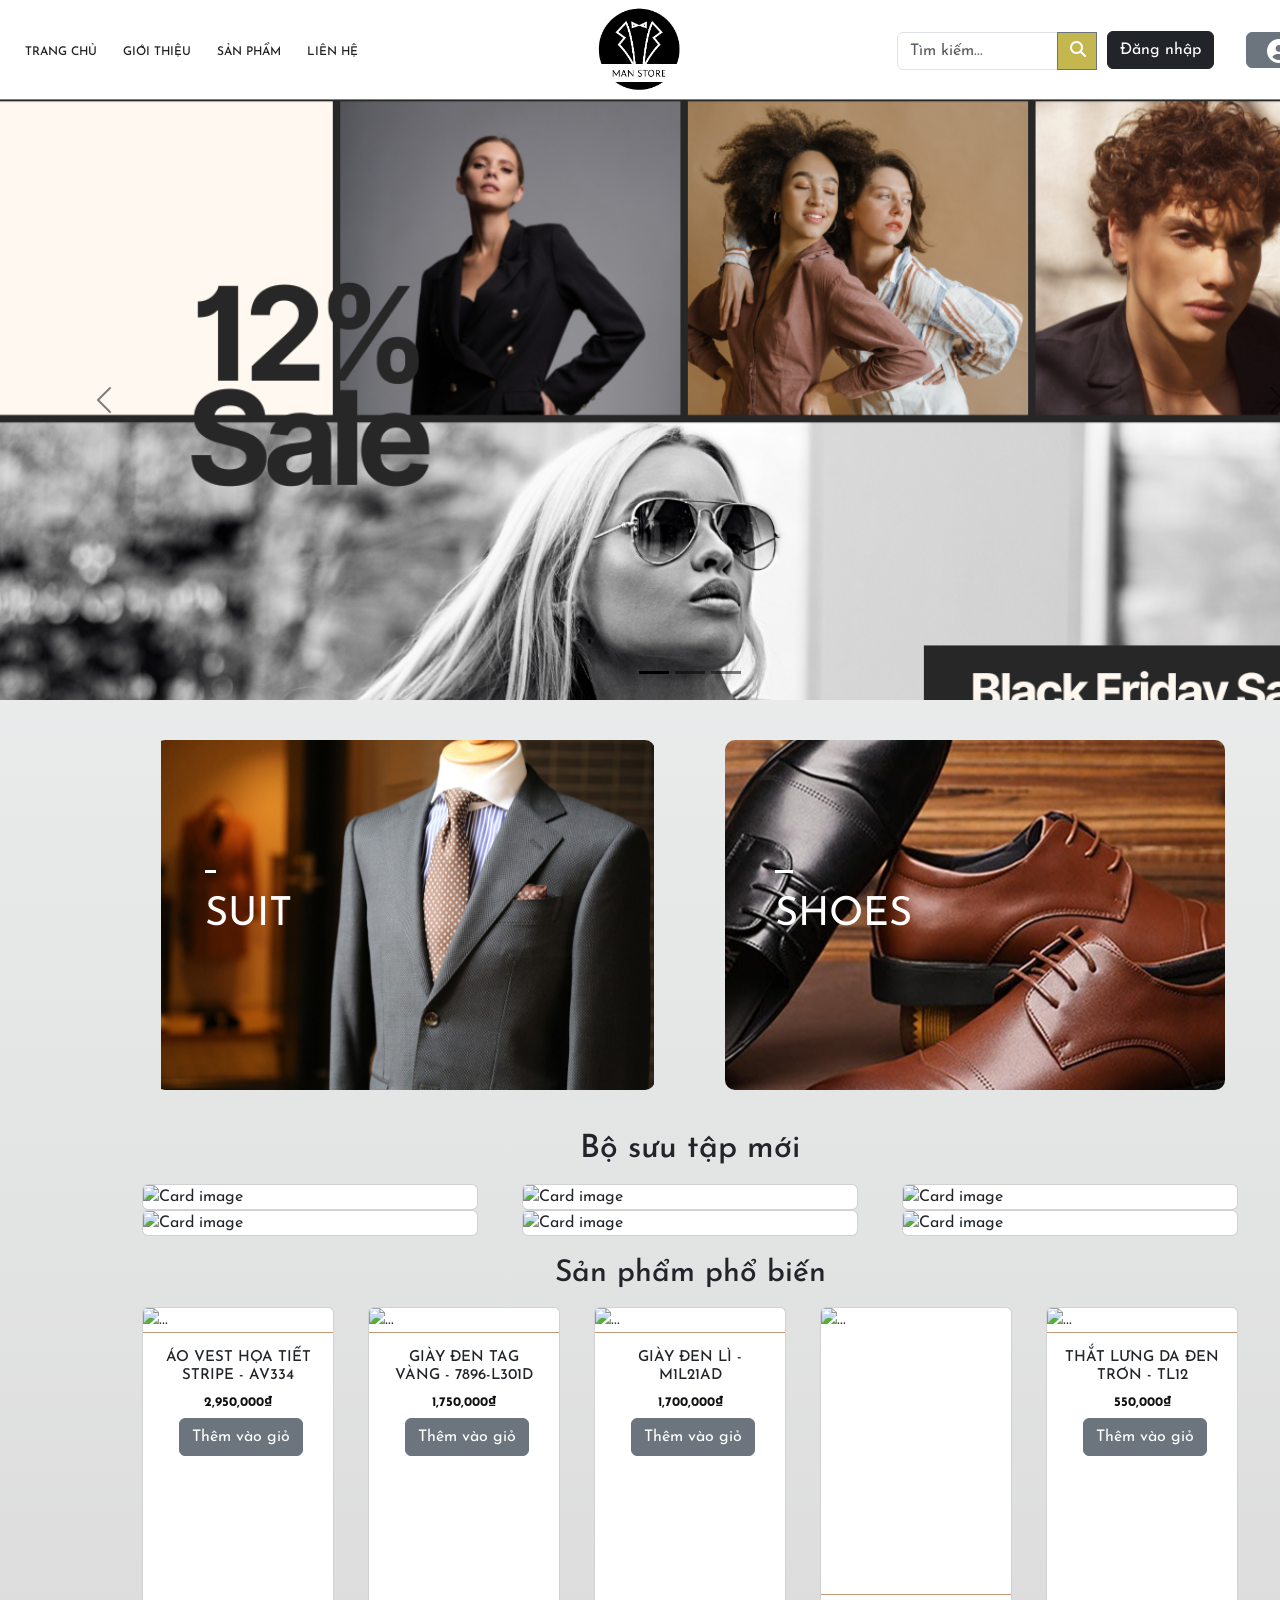
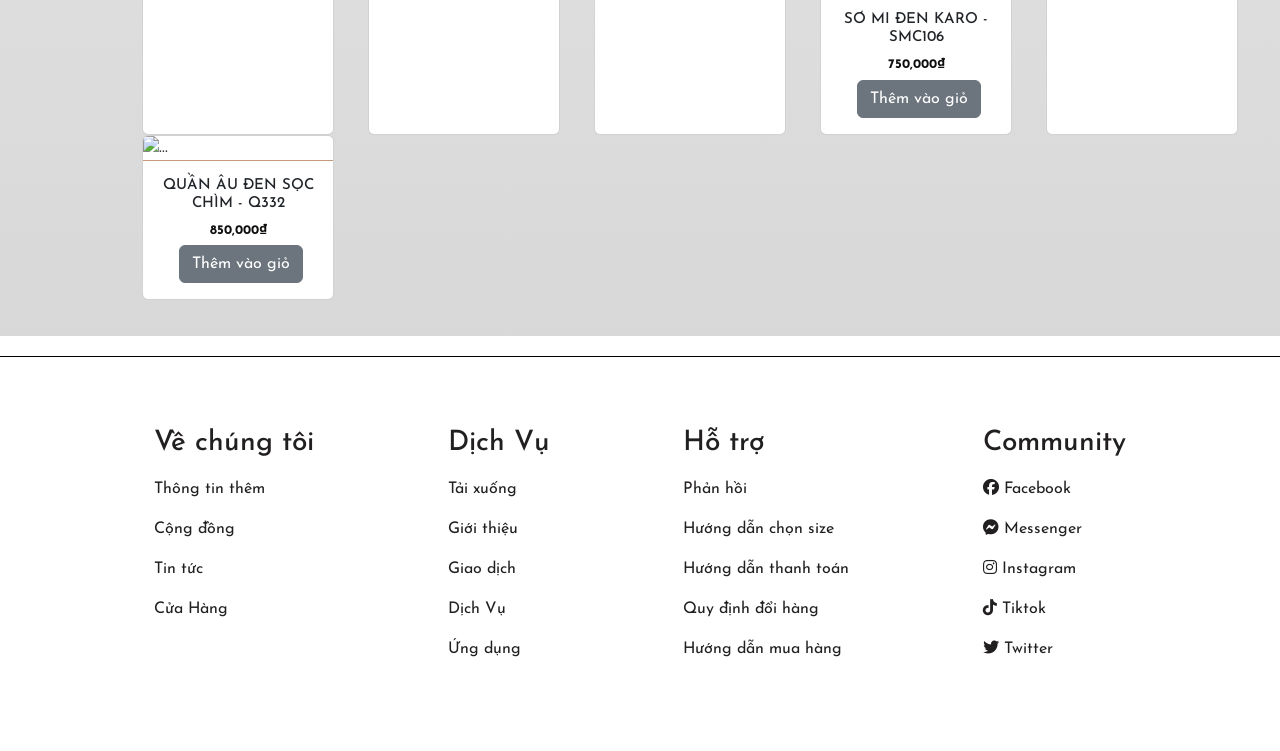
==== store/index.html @ 95bc3cc0 "Update index.html" ====
<!DOCTYPE html>
<html lang="en">

<head>
    <meta charset="UTF-8">
    <meta http-equiv="X-UA-Compatible" content="IE=edge">
    <meta name="viewport" content="width=device-width, initial-scale=1.0">
    <link href="https://cdn.jsdelivr.net/npm/bootstrap@5.2.3/dist/css/bootstrap.min.css" rel="stylesheet">
    <script src="https://cdn.jsdelivr.net/npm/bootstrap@5.2.3/dist/js/bootstrap.bundle.min.js"></script>
    <link rel="stylesheet" href="https://cdnjs.cloudflare.com/ajax/libs/font-awesome/6.4.2/css/all.min.css">

    <link rel="stylesheet" href="https://cdnjs.cloudflare.com/ajax/libs/slick-carousel/1.8.1/slick.css"
        integrity="sha512-wR4oNhLBHf7smjy0K4oqzdWumd+r5/+6QO/vDda76MW5iug4PT7v86FoEkySIJft3XA0Ae6axhIvHrqwm793Nw=="
        crossorigin="anonymous" referrerpolicy="no-referrer" />
    <link rel="stylesheet" href="https://cdnjs.cloudflare.com/ajax/libs/slick-carousel/1.8.1/slick-theme.min.css"
        integrity="sha512-17EgCFERpgZKcm0j0fEq1YCJuyAWdz9KUtv1EjVuaOz8pDnh/0nZxmU6BBXwaaxqoi9PQXnRWqlcDB027hgv9A=="
        crossorigin="anonymous" referrerpolicy="no-referrer" />


    <link rel="preconnect" href="https://fonts.googleapis.com">
    <link rel="icon" type="image/x-icon" href="https://themen.com.vn/favicon.ico">
    <link rel="preconnect" href="https://fonts.gstatic.com" crossorigin>
    <link
        href="https://fonts.googleapis.com/css2?family=Josefin+Sans:wght@300&family=Roboto:wght@300;400;500;700&display=swap"
        rel="stylesheet">
    <link rel="stylesheet" rel="preconnect"
        href="https://cdnjs.cloudflare.com/ajax/libs/font-awesome/6.2.0/css/all.min.css" />
    <link rel="stylesheet" href="./main.css">
    <title> Man Store</title>
</head>

<body >
    <div >
        <div id="header">
            <nav class="navbar navbar-expand-lg navbar-light " id="color" style="position: relative;">
                <div class="container-fluid">
                    <div class="collapse navbar-collapse" id="navbarNav">
                        <ul class="navbar-nav">
                            <li class="nav-item">
                                <a class="nav-link" id="Home" aria-current="page" href="#">Trang chủ</a>

                            </li>

                            <li class="nav-item">
                                <a class="nav-link " id="Introduce" aria-current="page" href="#">Giới thiệu</a>
                            </li>


                            <li class="nav-item">
                                <a class="nav-link" href="#">Sản phẩm</a>
                                <div class="dropdown-content ">
                                    <a href="../Store/suit/suit.html">Suit 2023</a>
                                    <a href="../Store/quanau/quanau.html">Quần Âu</a>
                                    <a href="../Store/giayda/giayda.html">Giày Da</a>
                                    <a href="../Store/thatlung/thatlung.html">Thắt Lưng</a>
                                    <a href="../Store/aosomi/aosomi.html">Áo sơ mi</a>
                                </div>
                            </li>

                            <li class="nav-item">
                                <a class="nav-link" href="/Store/Contact/Contact.html">Liên hệ</a>
                            </li>

                        </ul>


                    </div>
                </div>

                <div class="alert alert-success" id="success-alert"
                    style="display: none; position: absolute; right: 0; top: 0; margin-top: 60px;">
                    <strong>Thành công! </strong> Sản phẩm đã được thêm vào giỏ hàng
                </div>
            </nav>
            <div class="logo">
                <a href="index.html">
                    <img src="assets/images/logo.png" alt=""
                        style="width: 88px;height: auto;">
                </a>
            </div>

            <!-- copy đoạn input này -->

            <div id="right-header">
                <div class="input">
                    <div class="input-group mb-3 relative myDIV">
                        <input type="text" class="input-search form-control" placeholder="Tìm kiếm..."
                            aria-label="Recipient's username" aria-describedby="button-addon2">

                        <button class="btn  log-button btn-outline-secondary"
                            style="color: white; width: 40px; background-color: rgb(197, 183, 79);" type="button"
                            id="button-addon2"><i class="fa-solid fa-magnifying-glass"></i></button>


                        <div class="hide rounded">
                            <div class="p-2">
                                <span style="font-size: 20px; font-weight: bold;">Bạn đang tìm kiếm sản phẩm: </span>
                                <span style="font-size: 20px;" class="hide2"></span>
                                <p style="font-size: 20px; font-weight: bold;">Gợi ý cho bạn: </p>
                                <div class="d-flex">
                                    <div class="suggestion_image">
                                        <a href="/Store/InfoProduct/InfoProduct.html"> <img class="rounded"
                                                style="width: 90px; height: 100px;"
                                                src="https://product.hstatic.net/1000333436/product/13__copy__8797af5827f444b5885a9a3ed955028d_master.jpg"
                                                alt="">
                                        </a>
                                    </div>
                                    <div class="suggestion_price ps-4 ">
                                        <b style="font-size: 20px;">Áo vest beige họa tiết Herringbone - AV326</b>
                                        <p style="font-size: 20px;">Giá: 2,950,000₫</p>
                                    </div>
                                </div>

                                <div class="d-flex">
                                    <div class="suggestion_image">
                                        <a href="./quanau/quanau.html"><img class="rounded"
                                                style="width: 90px; height: 100px;"
                                                src="https://product.hstatic.net/1000333436/product/23_6849ce9aebf645cbb68e44f550ecf0f1_master.jpg"
                                                alt=""></a>
                                    </div>
                                    <div class="suggestion_price ps-4 ">
                                        <b style="font-size: 20px;">Quần ghi đậm họa tiết xương cá chìm</b>
                                        <p style="font-size: 20px;">Giá: 850,000₫</p>
                                    </div>
                                </div>
                            </div>
                        </div>
                    </div>
                </div>

                <div class="login">
                    <div class="d-flex align-items-center">
                        <button type="button" class="btn btn-dark out checkLog">Đăng nhập</button>
                        <div>
                            <p class="ListName mx-3" style="margin-top: 20px; text-transform: lowercase; font-size: 18px;">
                            </p>
                        </div>
                        <div>
                            <div class="dropdown">
                                <button style="height: 36px;" class="btn btn-secondary dropdown-toggle disload"
                                    type="button" id="dropdownMenuButton2" data-bs-toggle="dropdown" aria-expanded="false">
                                    <i style="font-size: 24px;" class="fa-light fa-solid fa-circle-user  px-2"></i>
                                </button>
                                <ul class="dropdown-menu" aria-labelledby="dropdownMenuButton2">
                                    <li onclick="clearLocalStorageAndReload()" class=" text-center disload">Đăng xuất</li>
                                </ul>
                            </div>
                        </div>

                        <div class="ps-4">
                            <div aria-expanded="false" style="position: relative;">
                                <button type="button" class="btn btn-secondary toggleButton2" style="position: relative;"><i
                                        class="fa-solid fa-cart-shopping"></i>
                                    <p
                                        style="position: absolute; top: -10px;
                                        right: -14px; border: 1px solid red;
                                        width: 26px; height: 26px; padding: 2px; border-radius: 999px; background-color: aliceblue; color: black;">
                                        <span id="quantity">0</span></p>
                                </button>
                                <div id="redBox" class="mt-3 rounded" style="z-index: 999; display: none; height: max-content; font-size: 19px;">
                                    <div class="p-3" style="text-transform: none; color: #333;">
                                        <div class="d-flex justify-content-between">
                                            <p style="font-size: 20px;">Đơn hàng của bạn: </p>
                                            <button id="resetButton" class="rounded" style="height: max-content;
                                            padding: 2px 10px;
                                            background-color: gray;
                                            color: black;">Clear</button>
                                        </div>
                                        <p>Tên sản phẩm: <p id="TakeName"></p></p>
                                        <p>Số lượng: <span id="quantity2">0</span></p>
                                        <p class="mb-0">Tổng hóa đơn: <span id="price"></span></p>
                                        <p class="mb-0"><a href="/Store/OrderProduct/Order.html">
                                            <button style="background-color: rgb(209, 66, 66)" class="btn btn-danger">
                                                Thanh Toán
                                            </button>
                                        </a></p>
                                    </div>
                                </div>
                            </div>
                        </div>



                    </div>
                </div>
            </div>


        </div>

        <div class="header_two">
            
        </div>




        <div class="body1 " id="wrapper">

            <!-- Part1 -->
            <div class="home">
                <div id="carouselExampleDark" class="carousel carousel-dark slide" data-bs-ride="carousel">
                    <div class="carousel-indicators">
                        <button type="button" data-bs-target="#carouselExampleDark" data-bs-slide-to="0" class="active"
                            aria-current="true" aria-label="Slide 1"></button>
                        <button type="button" data-bs-target="#carouselExampleDark" data-bs-slide-to="1"
                            aria-label="Slide 2"></button>
                        <button type="button" data-bs-target="#carouselExampleDark" data-bs-slide-to="2"
                            aria-label="Slide 3"></button>
                    </div>

                    <div class="carousel-inner setupHeight">
                        <div class="carousel-item active bgr" data-bs-interval="000">
                            <div class="carousel_content">
                            </div>
                        </div>

                        <div class="carousel-item active bgr2" data-bs-interval="000">
                            <div class="carousel_content">
                            </div>
                        </div>

                        <div class="carousel-item active bgr3" data-bs-interval="000">
                            <div class="carousel_content text-black">
                            </div>
                        </div>
                    </div>
                    <button class="carousel-control-prev" type="button" data-bs-target="#carouselExampleDark"
                        data-bs-slide="prev">
                        <span class="carousel-control-prev-icon" aria-hidden="true"></span>
                        <span class="visually-hidden">Previous</span>
                    </button>

                    <button class="carousel-control-next" type="button" data-bs-target="#carouselExampleDark"
                        data-bs-slide="next">
                        <span class="carousel-control-next-icon" aria-hidden="true"></span>
                        <span class="visually-hidden">Next</span>
                    </button>
                </div>

                <div class="banner_home">
                    <div class="bg_banner1">
                        <a href="/Store/suit/suit.html" class="fill">
                            <div class="banner_content1">
                                <div class="space"></div>
                                <span>
                                    <p>Suit</p>
                                </span>
                            </div>
                        </a>
                    </div>

                    <div class="bg_banner2">
                        <a href="/Store/giayda/giayda.html" class="fill">
                            <div class="banner_content2">
                                <div class="space"></div>
                                <span>
                                    <p>Shoes</p>
                                </span>
                            </div>
                        </a>
                    </div>
                </div>
                <h2 class="text-center">Bộ sưu tập mới</h2>
                <div class="product">
                    <div class="container mt-3">
                        <div class="row autoplay">

                            <div class="col-lg-4 mg">
                                <div class="card">
                                    <img class="card-img-top"
                                        src="https://product.hstatic.net/1000333436/product/22__copy__2464ba1997804768950cbebf6e4a2f78_master.jpg"
                                        alt="Card image" style="width:100%; height: auto;">
                                </div>
                            </div>

                            <div class="col-lg-4 mg">
                                <div class="card">
                                    <img class="card-img-top"
                                        src="https://product.hstatic.net/1000333436/product/13__copy__8797af5827f444b5885a9a3ed955028d_master.jpg"
                                        alt="Card image" style="width:100%;height: auto;">
                                </div>
                            </div>

                            <div class="col-lg-4 mg">
                                <div class="card">
                                    <img class="card-img-top"
                                        src="https://product.hstatic.net/1000333436/product/x_4ab41d65fe184b3594dac7e95a07613d_master.jpg"
                                        alt="Card image" style="width:100%;height: auto;">
                                </div>
                            </div>

                            <div class="col-lg-4 mg">
                                <div class="card">
                                    <img class="card-img-top"
                                        src="https://product.hstatic.net/1000333436/product/23__copy__aa426ecdf80b4c298fbac03008b28bd4_master.jpg"
                                        alt="Card image" style="width:100%;height: auto;">
                                </div>
                            </div>

                            <div class="col-lg-4 mg">
                                <div class="card">
                                    <img class="card-img-top"
                                        src="https://product.hstatic.net/1000333436/product/8__copy__9995ca2eab0640fe921c59f4394a3f41_master.jpg"
                                        alt="Card image" style="width:100%;height: auto;">
                                </div>
                            </div>

                            <div class="col-lg-4 mg">
                                <div class="card">
                                    <img class="card-img-top"
                                        src="https://product.hstatic.net/1000333436/product/2_769549cee0aa406daa5c5f024b3911fa_master.jpg"
                                        alt="Card image" style="width:100%;height: auto;">
                                </div>
                            </div>
                        </div>
                    </div>
                </div>


                <div class="PopularProduct container">
                    <h1 class="text-center">Sản phẩm phổ biến</h1>
                    <div class="ListItem">
                        <div class="d-flex justify-content-between flex-wrap mb-3">
                            <div class="card setupCard" style="width: 12rem;">
                                <img src="https://product.hstatic.net/1000333436/product/xxx_2dfca87d4ec34a178295b3058806a2f0_master.jpg"
                                    style="width: 100%;height: auto;" class="card-img-top" alt="...">
                                <div class="card-body setupContent">
                                    <h5 class="card-title text-center">ÁO VEST HỌA TIẾT STRIPE - AV334</h5>
                                    <p class="text-center">2,950,000₫</p>
                                    <button class="btn btn-secondary BuyItem" data-text="ÁO VEST HỌA TIẾT STRIPE - AV334" id="myWish" data-price="2950000"
                                        style="margin-left: 20px;">Thêm vào giỏ</button>
                                </div>

                            </div>

                            <div class="card setupCard" style="width: 12rem;">
                                <img src="https://product.hstatic.net/1000333436/product/3_227eb2e2e4e644a2bcc28523b5b25af9_master.jpg"
                                    style="width: 100%;height: auto;" class="card-img-top" alt="...">
                                <div class="card-body setupContent">
                                    <h5 class="card-title text-center">GIÀY ĐEN TAG VÀNG - 7896-L301D</h5>
                                    <p class="text-center">1,750,000₫</p>
                                    <button class="btn btn-secondary BuyItem" id="myWish" data-price="1750000"
                                        data-text="GIÀY ĐEN TAG VÀNG - 7896-L301D" style="margin-left: 20px;">Thêm vào giỏ</button>
                                </div>
                            </div>

                            <div class="card setupCard" style="width: 12rem;">
                                <img src="https://product.hstatic.net/1000333436/product/tx_00065_14b9800e93a149c2b1e36a2c289fc767_master.jpg"
                                    style="width: 100%;height: auto;" class="card-img-top" alt="...">
                                <div class="card-body setupContent">
                                    <h5 class="card-title text-center">GIÀY ĐEN LÌ - M1L21AD</h5>
                                    <p class="text-center">1,700,000₫</p>
                                    <button class="btn btn-secondary BuyItem " data-text="GIÀY ĐEN LÌ - M1L21AD" data-price="1700000"
                                        style="margin-left: 20px;">Thêm vào giỏ</button>
                                </div>
                            </div>

                            <div class="card setupCard" style="width: 12rem;">
                                <img src="https://bizweb.dktcdn.net/thumb/large/100/438/408/products/ao-so-mi-nam-smm6019-kny-3.jpg?v=1690163451433"
                                    style="width: 100%;height: 285.66px;" class="card-img-top" alt="...">
                                <div class="card-body setupContent">
                                    <h5 class="card-title text-center">SƠ MI ĐEN KARO - SMC106</h5>
                                    <p class="text-center">750,000₫</p>
                                    <button class="btn btn-secondary BuyItem " data-text="SƠ MI ĐEN KARO - SMC106" data-price="750000"
                                        style="margin-left: 20px;">Thêm vào giỏ</button>
                                </div>
                            </div>

                            <div class="card setupCard" style="width: 12rem;">
                                <img src="https://product.hstatic.net/1000333436/product/tx_00099_672235ad8c554834bb1a25475e725c9c_master.jpg"
                                    style="width: 100%;height: auto;" class="card-img-top" alt="...">
                                <div class="card-body setupContent">
                                    <h5 class="card-title text-center">THẮT LƯNG DA ĐEN TRƠN - TL12</h5>
                                    <p class="text-center">550,000₫</p>
                                    <button class="btn btn-secondary BuyItem " data-text="THẮT LƯNG DA ĐEN TRƠN - TL12" data-price="550000"
                                        style="margin-left: 20px;">Thêm vào giỏ</button>
                                </div>
                            </div>

                            <div class="card setupCard" style="width: 12rem;">
                                <img src="https://product.hstatic.net/1000333436/product/6_f155380698ad4a97895016953ee3bf45_master.jpg"
                                    style="width: 100%;height: auto;" class="card-img-top" alt="...">
                                <div class="card-body setupContent">
                                    <h5 class="card-title text-center">QUẦN ÂU ĐEN SỌC CHÌM - Q332</h5>
                                    <p class="text-center">850,000₫</p>
                                    <button class="btn btn-secondary BuyItem " data-text="QUẦN ÂU ĐEN SỌC CHÌM - Q332" data-price="850000"
                                        style="margin-left: 20px;">Thêm vào giỏ</button>
                                </div>
                            </div>
                        </div>
                    </div>
                </div>

            </div>

            <!-- Part 2 -->
            <div class="introduce" style="display: none;">
                <div class="container-fluid ">
                    <div class="row">
                        <div class="col-6">
                            <img style="border-radius: 25px;"
                                src="assets/images/297031270_5791462550887947_700724981593300444_n_a282faf981f1449b943b0efe09b16de0_grande.webp"
                                alt="">
                        </div>

                        <div class="col-6 part-right">
                            <div style="padding-left: 80px;
                            font-size: 20px;">
                                <h2>Giới thiệu về Man Store</h2>
                                <p>
                                    “Man Store là một thương hiệu nhỏ bắt
                                    nguồn từ đam mê về những bộ âu phục cũng như việc
                                    mong muốn chia sẻ với tất cả các bạn về sở
                                    thích của bọn mình, đồng thời tạo ra một
                                    nơi giúp mọi người dễ dàng sở hữu bất cứ
                                    bộ suit nào bạn muốn. Với mục tiêu lan toả niềm đam
                                    mê những bộ trang phục cho những người theo phong cách
                                    cổ điển, lịch lãm và trẻ trung, năng động.
                                    ”
                                </p>
                            </div>
                        </div>
                    </div>

                    <div class="row my-5 border-top border-bottom border-dark py-5">

                        <div class="col-6 part-right">
                            <h2>Dịch Vụ Chăm Sóc Khách Hàng</h2>
                            <p style="padding-right: 80px;
                            font-size: 20px;">
                                “Luôn hoạt động với tôn chỉ “Vì khách hàng xứng đáng những điều tốt đẹp nhất”,
                                Man Store chú trọng đến cảm xúc và trải nghiệm của khách hàng. Chúng mình luôn nâng
                                cấp, trang bị không gian mua sắm xứng tầm, đội ngũ tư vấn chuyên nghiệp, có
                                gu thẩm mỹ và được đào tạo bài bản nhằm giúp khách hàng có trải nghiệm mua
                                sắm tốt nhất.”
                            </p>
                        </div>
                        <div class="col-6">
                            <img style="border-radius: 25px;"
                                src="/store/assets/images/297320052_5794860747214794_7552311129013494593_n_7eff0689402e465ba871622db491e3e7_grande (1).webp"
                                alt="">
                        </div>
                    </div>

                    <div class="row">
                        <div class="col-6">
                            <img style="border-radius: 25px;"
                                src="assets/images/3_86cd66b385d74159aeee7f3236032e0b_grande.jpg" alt="">
                        </div>

                        <div class="col-6 part-right">
                            <div style="padding-left: 80px;
                            font-size: 20px;">
                                <h2>Hàng triệu khách hàng tin tưởng và ủng hộ</h2>
                                <p>
                                    “Man Store hạnh phúc vì trong suốt cuộc hành trình hình thành,
                                    xây dựng và phát triển, chúng mình được đồng hành khoác lên người
                                    của hàng triệu khách hàng những bộ đồ đẹp nhất. Trong đó có hàng
                                    trăm nghìn chú rể cũng như hàng chục nghìn những ngôi sao nổi
                                    tiếng trong và ngoài nước.
                                    ”
                                </p>
                            </div>
                        </div>
                    </div>

                    <div style="margin-top: 110px;">
                        <h3 class="text-center">
                            <p style="font-size: 40px;">Cảm ơn các bạn rất nhiều vì đã <br> tin tưởng và lựa chọn.</p>
                        </h3>
                        <div class="text-center">
                            <p style="    font-size: 24px;
                            font-weight: 300;
                            letter-spacing: 0.5px;">
                                các bạn có thể đến với Man, tâm sự với chúng mình, cùng chia sẻ cảm nhận của các bạn về
                                các
                                loại trang phục bạn thích. với các bạn đang đắn đo hay sử dụng lần đầu cũng đừng ngại
                                nhé,
                                mình sẽ cố gắng trả lời các bạn nhiều nhất, review sản phẩm tốt nhất để các bạn chọn
                                được
                                <br>
                                bộ trang phục ưng ý nhất.<br>
                                Man love you!
                            </p>
                        </div>
                    </div>

                </div>
            </div>
        </div>

        <div class="information_footer">

            <div class="about_us_footer">
                <h3 class="title_footer">Về chúng tôi</h3>
                <a href="http://" target="_blank" rel="noopener noreferrer">Thông tin thêm</a>
                <a href="http://" target="_blank" rel="noopener noreferrer">Cộng đồng</a>
                <a href="http://" target="_blank" rel="noopener noreferrer">Tin tức</a>
                <a href="http://" target="_blank" rel="noopener noreferrer">Cửa Hàng</a>

            </div>
            <div class="service_footer">
                <h3 class="title_footer">Dịch Vụ</h3>
                <a href="http://" target="_blank" rel="noopener noreferrer">Tải xuống</a>
                <a href="http://" target="_blank" rel="noopener noreferrer">Giới thiệu</a>
                <a href="http://" target="_blank" rel="noopener noreferrer">Giao dịch</a>
                <a href="http://" target="_blank" rel="noopener noreferrer">Dịch Vụ</a>
                <a href="http://" target="_blank" rel="noopener noreferrer">Ứng dụng</a>
            </div>


            <div class="support_footer">
                <h3 class="title_footer">Hỗ trợ</h3>
                <a href="http://" target="_blank" rel="noopener noreferrer">Phản hồi</a>
                <a href="http://" target="_blank" rel="noopener noreferrer">Hướng dẫn chọn size </a>
                <a href="http://" target="_blank" rel="noopener noreferrer">Hướng dẫn thanh toán</a>
                <a href="http://" target="_blank" rel="noopener noreferrer">Quy định đổi hàng</a>
                <a href="http://" target="_blank" rel="noopener noreferrer">Hướng dẫn mua hàng</a>
            </div>



            <div class="community_footer">
                <h3 class="title_footer">Community</h3>
                <a href="" target="_blank" rel="noopener noreferrer">
                    <i class="fab fa-facebook"></i>
                    Facebook
                </a>
                <a href="http://" target="_blank" rel="noopener noreferrer">
                    <i class=" fab fa-facebook-messenger"></i>
                    Messenger
                </a>
                <a href="http://" target="_blank" rel="noopener noreferrer">
                    <i class="fab fa-instagram"></i>
                    Instagram
                </a>
                <a href="http://" target="_blank" rel="noopener noreferrer">
                    <i class="fab fa-tiktok"></i>
                    Tiktok
                </a>
                <a href="http://" target="_blank" rel="noopener noreferrer">
                    <i class="fab fa-twitter"></i>
                    Twitter
                </a>
            </div>
        </div>
    </div>

    


    <!-- login form -->
    <div id="login" >
        <div class="bg-cover" onclick="an()"></div>
        <div id="login-form">
            <div class="container-login" id="container-login">
                <div class="form-container-login sign-up">
                    <form>
                        <h1>Create Account</h1>
                        <div class="social-icons">
                            <a href="#" class="icon"><i class="fa-brands fa-google-plus-g"></i></a>
                            <a href="#" class="icon"><i class="fa-brands fa-facebook-f"></i></a>
                            <a href="#" class="icon"><i class="fa-brands fa-github"></i></a>
                            <a href="#" class="icon"><i class="fa-brands fa-linkedin-in"></i></a>
                        </div>
                        <span>or use your email for registeration</span>
                        <input type="text" placeholder="Name">
                        <input type="email" placeholder="Email">
                        <input type="password" placeholder="Password">
                        <button>Sign Up</button>
                    </form>
                </div>
                <div class="form-container-login sign-in">
                    <form>
                        <h1>Sign In</h1>
                        <div class="social-icons">
                            <a href="#" class="icon"><i class="fa-brands fa-google-plus-g"></i></a>
                            <a href="#" class="icon"><i class="fa-brands fa-facebook-f"></i></a>
                            <a href="#" class="icon"><i class="fa-brands fa-github"></i></a>
                            <a href="#" class="icon"><i class="fa-brands fa-linkedin-in"></i></a>
                        </div>
                        <span>or use your email password</span>
                        <input type="email" placeholder="Email">
                        <input type="password" placeholder="Password">
                        <a href="#">Forget Your Password?</a>
                        <button>Sign In</button>
                    </form>
                </div>
                <div class="toggle-container-login">
                    <div class="toggle">
                        <div class="toggle-panel toggle-left">
                            <h1>Welcome Back!</h1>
                            <p>Enter your personal details to use all of site features</p>
                            <button class="hidden" id="login-btn">Sign In</button>
                        </div>
                        <div class="toggle-panel toggle-right">
                            <h1>Hello, Friend!</h1>
                            <p>Register with your personal details to use all of site features</p>
                            <button class="hidden" id="register">Sign Up</button>
                        </div>
                    </div>
                </div>
            </div>
        </div>
    </div>
    

    </div>

   <script src="main.js" type="text/javascript"></script>
   <script src="search.js" type="text/javascript"></script>
   <script src="LocalSearch.js" type="text/javascript"></script>
</body>

</html>
---- store/main.css ----
@import url('https://fonts.googleapis.com/css2?family=Montserrat:wght@300;400;500;600;700&display=swap');

* {
    margin: 0;
    padding: 0;
    box-sizing: border-box;
}

body {
    /* font-family: 'Roboto', sans-serif; */
    font-family: 'Josefin Sans', sans-serif;
    
}
img{
    max-width: 100%;
    object-fit: cover;
}
.logo {
    color: white;
    /* width: calc(100%/3); */
}
#right-header{
    display: flex;
    flex-wrap: no-wrap;
}
.input {
    /* width: calc(100%/3); */
    margin-top: 18px;
    width: 200px;
}

#wrapper{
    background-color: #ffffff;
    background-image: linear-gradient(0deg, #d9d8d8 0%, #f1f5f5 100%);
    width: 1380px;
    margin: auto;
    
}

.login {
    /* width: calc(100%/3); */
    color: white;
    text-transform: uppercase;
    font-size: 15px;
    display: flex;
    padding-left: 10px;
    
}

#header {
    border-bottom: 1px solid gray;
    margin: auto;
    display: flex;
    justify-content: space-between;
    align-items: center;
    width: 1380px;
    height: 100px;
    background-color: #fff;
}

.header_two{
    position: sticky;
    top: 0;
    z-index: 99;
    background-color: #fff;
}



#navbarNav {
    margin: 10px 0;
    height: 24px;
    padding-top: 4px;
    box-sizing: border-box;
    display: flex;
    /* align-items: center; */
    text-align: center;
    align-content: center;
    justify-content: center;
}

#navbarNav>ul>li {
    padding: 0 5px;
    text-transform: uppercase;
    font-weight: 500;
    font-size: 18px;
}

#navbarNav>ul>li>a {
    color: #221F20;
}

#wrapper #header .login span i {
    font-size: 20px;
    margin-left: 10px;
}


#wrapper{
    /* height: 4000px; */
}


.introduce{
    width: 100%;
}


.body1 .introduce img {
    width: 100%;
}

.body1 .introduce {
    padding: 60px;
}

.bgr{
    background-image: url('./assets/images/Summer\ Style.png');
    background-position: center;
    height: 600px;
}

.bgr2{
    background-image: url('./assets/images/Men\'s\ Formal\ Wear\ \(1\).png');

    background-position: center;
    height: 600px;
}

.bgr3{
    background-image: url('./assets/images/Untitled1.png');
    background-size: cover;
    height: 600px;
}

.setupHeight{
    height: 600px;
}
.carousel_content{
    display: block;
    width: 50%;
    text-align: justify;
    padding: 180px 0px 0px 200px;
    color: white;
    z-index: 99;
}

#dangnhap, #resgi{
    overflow: hidden;
    position: absolute;
    color: white;
    /* background: transparent; */
    background-color: rgb(165, 190, 212);
    backdrop-filter: blur(2px);
    
    margin-left: 36%;
    width: 400px;
    height: 450px;
    border: 2px solid rgba(255, 255, 255, 0.5);
    border-radius: 20px;
    box-shadow: 0 0 30px rgba(0, 0, 0, 0.5);
    display: none;
    justify-content: center;
    align-items: center;
    /* transform: scale(0); */
    z-index: 99999999;
    transition: transform .100s ease ,height .2s ease;
    top: 200px;
}

#dangnhap .addClass2{
    animation: modalFaceIn ease 0.5s;
}

@keyframes modalFaceIn{
    from{
        transform: translateY(-300px);
    }
    to{
        transform: translateY(0);
    }
}

#dangnhap .form h2,#resgi .form h2{
    text-align: center;
    font-size: 40px;
    margin: 40px 0;
}

#dangnhap .form, #resgi .form{
    position: absolute;
    width: 100%;
    top: 0;
    padding: 0 50px;
    
}

#dangnhap .form a, #resgi .form a{
    text-decoration: none;
}

#dangnhap .close-icon, #resgi .close-icon{
    padding: 0 12px;
    position: absolute;
    top: 0;
    right: 0;
    background-color: rgb(214, 55, 55);
    border-bottom-left-radius: 10px;
    font-size: 30px;
    cursor: pointer;
    z-index: 99;
}

.setHover:hover{
    background-color: #c89979;
}

.body1 .introduce .part-right h2 {
    font-weight: 600;
    padding-bottom: 10px;
}



.banner_home{
    margin: 40px 120px;
    display: flex;
    justify-content: space-around;
    box-sizing: border-box;
    overflow: hidden;
}

.banner_home2{
    margin: 20px 108px;
    overflow: hidden;

}

.bg_banner1{
    position: relative;
    border-radius: 10px;
    width: 500px;
    height: 350px;
    background-image: url(./assets/images/1111.png);
    background-repeat: no-repeat;
    background-position: 88% 37%;
    transition: filter .6s, opacity .6s, transform .6s, box-shadow .3s;

}

.bg_banner1:hover{
    width: 500px;
    max-width: 500px;
    transform: scale(1.1);
    transition: filter .6s, opacity .6s, transform .6s, box-shadow .3s;
}



.bg_banner2{
    border-radius: 10px;

    width: 500px;
    height: 350px;
    background-image: url(./assets/images/shoes.jpg);
    background-repeat: no-repeat;
    background-position: 58% 43%;
    transition: filter .6s, opacity .6s, transform .6s, box-shadow .3s;
}

.bg_banner2:hover{
    width: 500px;
    max-width: 500px;
    transform: scale(1.1);
    transition: filter .6s, opacity .6s, transform .6s, box-shadow .3s;
}

.bg_banner3{
    position: relative;
    border-radius: 10px;
    width: 320px;
    height: 300px;
    /* background-image: url(./assets/banner1.jpg); */
    background-color: red;
    background-repeat: no-repeat;
    background-position: 88% 37%;
    transition: filter .6s, opacity .6s, transform .6s, box-shadow .3s;

}

.bg_banner3:hover{
    width: 320px;
    max-width: 320px;
    transform: scale(1.1);
    transition: filter .6s, opacity .6s, transform .6s, box-shadow .3s;
}

.bg_banner4{
    position: relative;
    border-radius: 10px;
    width: 550px;
    height: 300px;
    /* background-image: url(./assets/banner1.jpg); */
    background-color: #0093E9;
    background-image: linear-gradient(160deg, #0093E9 0%, #80D0C7 100%);
    background-repeat: no-repeat;
    background-position: 88% 37%;
    transition: filter .6s, opacity .6s, transform .6s, box-shadow .3s;

}

.bg_banner4:hover{
    width: 550px;
    max-width: 550px;
    transform: scale(1.1);
    transition: filter .6s, opacity .6s, transform .6s, box-shadow .3s;
}

.bg_banner5{
    position: relative;
    border-radius: 10px;
    width: 320px;
    height: 300px;
    /* background-image: url(./assets/banner1.jpg); */
    background-color: green;
    background-repeat: no-repeat;
    background-position: 88% 37%;
    transition: filter .6s, opacity .6s, transform .6s, box-shadow .3s;

}

.bg_banner5:hover{
    width: 320px;
    max-width: 320px;
    transform: scale(1.1);
    transition: filter .6s, opacity .6s, transform .6s, box-shadow .3s;
}

.bg_banner1 a,.bg_banner2 a,.bg_banner3 a,.bg_banner4 a,.bg_banner5 a{
    z-index: 30;
    text-decoration: none;
    color: white;
}

.bg_banner1 .banner_content1,  .bg_banner2 .banner_content2,
.bg_banner3 .banner_content3, .bg_banner4 .banner_content4,
.bg_banner5 .banner_content5
{
    position: absolute;
    padding: 130px 50px;
}

.banner_content1 span:first-child p, .banner_content2 span:first-child p {
    font-size: 30px;
}

.banner_content1 span:last-child p, .banner_content2 span:last-child p{
    font-size: 40px;
    text-transform: uppercase;
}

.space{
    margin-bottom: 12px;
    display: block;
    height: 3px;
    width: 13%;
    background-color: white;
}


.part-right p{
    text-align: justify;
}





.card img{
    height: 280px;
}

.slick-prev:before, .slick-next:before{
    color: black;
}

.card {
    margin: 0 10px;
}

.PopularProduct{
    margin-top:  20px  ;
    padding-bottom: 20px;

}

.PopularProduct h1{
    font-size: 30px;
}

.setupCard img {
    height: 212px;
}

.setupContent h5{
    font-size: 15px;
}

.setupContent{
    border-top: 1px solid #c89979;
}

.setupContent p{
    font-weight: bold;
    margin-bottom: 5px;
    font-size: 13px;
    color: #0e0e0d;
}

.setupContent a{
    margin: 0px 28px;
    padding: 5px 10px;
    box-sizing: border-box;
    text-decoration: none;
    font-size: 12px;
    color: white;
    background-color: #a7a5a5;
    text-transform: uppercase;
    font-weight: bold;
}

.ListItem{
    margin-top: 15px;
}

.information_footer
{   
    border-top: 1px solid #000;
    display : flex ;
    justify-content: space-evenly;
    margin: 20px 0;
    background: #fff;
    padding: 70px 20px;
    color: #221F20;

}


/* Cho các cột chữ dọc lại */
.about_us_footer ,.product_footer ,.community_footer ,.service_footer,.support_footer
{
    flex-direction: column;
    display: flex;

}

.title_footer
{
    color: #221F20;
    margin-bottom : 16px;
}


.community_footer a, .about_us_footer a, .product_footer a, .service_footer a, .support_footer a{
    text-decoration: none;
    color : #221F20;
    /* opacity: 0.7; */
}

 a+a {
    margin-top : 16px;
}

.information_footer a:hover
{
    color : rgb(227, 160, 160) ;
}

.nav-item {
    position: relative;
    display: inline-block;
}

.nav-link {
    /* background-color: #04AA6D; */
    
    font-size: 12px;
    border: none;
}

  .dropdown-content {
    display: none;
    position: absolute;
    background-color: #f1f1f1;
    min-width: 160px;
    box-shadow: 0px 8px 16px 0px rgba(0,0,0,0.2);
    z-index: 1;
}

.dropdown-content a {
    color: black;
    padding: 12px 16px;
    text-decoration: none;
    display: block;
}

.dropdown-content a:hover {background-color: #ddd;}

.nav-item:hover .dropdown-content {display: block;}

#InfoProduct1{
    margin-top: 20px;
    /* height: 800px; */
}

.InfoProduct{
    width: 100%;
    height: auto;
}
.InfoProduct_left .img{
    width: 50%;
}

.InfoProduct_left img{
    width: 100%;
    height: 400px;
}

.InfoProduct_right{
    width: 50%;
}

.InfoProduct_right ul{
    list-style: none;
    padding: 0;
    margin: 0;
  } 

  .InfoProduct_right ul li {
    margin-bottom: 5px;
    font-size: 16px;
    font-family: monospace;
  }

#dropdownMenuButton2::after{
    display: none;
}

.hide{
    display: none;
    position: absolute;
    top: 0;
    right: 0;
    left: 2px;
    bottom: 0;
    margin-top: 45px;
    padding-top: 5px;
    height: max-content;
    z-index: 999;
    width: 391px;
    background-color: rgb(211, 203, 203);
    
}

.clearCmt{
    position: relative;
}

.editButton{
    height: 28px; 
    border: none;
    position: absolute;
    right: 0;
    width: 50px;
    margin-top: 10px;
    color: red;
    font-weight: bold;
}

.uploadComment{
    display: none;
}

#toggleButton{
    position: relative;
}


#redBox {
  width: 364px;
  height: 200px;
  background-color: #fff;
  position: absolute;
  right: 0;
}

.EditBuyItem{
    display: flex;
    align-items: center;
    justify-content: center;
}



/* login form */
#login{
    display: flex;
    justify-content: center;
    z-index: 50;
    position: absolute;
    top: 200px;
    width: 100%;
    z-index: 0;
    height: 1000px;
}
.bg-cover{
    width: 100%;
    height: 100%;
    z-index: 0;
    position: absolute;
}
.container-login{
    background-color: #fff;
    border-radius: 30px;
    box-shadow: 0 5px 15px rgba(0, 0, 0, 0.35);
    position: relative;
    overflow: hidden;
    width: 768px;
    max-width: 100%;
    min-height: 480px;
    margin: auto;
    z-index: 100px;
}

.container-login p{
    font-size: 14px;
    line-height: 20px;
    letter-spacing: 0.3px;
    margin: 20px 0;
}

.container-login span{
    font-size: 12px;
}

.container-login a{
    color: #333;
    font-size: 13px;
    text-decoration: none;
    margin: 15px 0 10px;
}

.container-login button{
    background-color: #000;
    color: #fff;
    font-size: 12px;
    padding: 10px 45px;
    border: 1px solid transparent;
    border-radius: 8px;
    font-weight: 600;
    letter-spacing: 0.5px;
    text-transform: uppercase;
    margin-top: 10px;
    cursor: pointer;
}

.container-login button.hidden{
    background-color: transparent;
    border-color: #fff;
}

.container-login form{
    background-color: #fff;
    display: flex;
    align-items: center;
    justify-content: center;
    flex-direction: column;
    padding: 0 40px;
    height: 100%;
}

.container-login input{
    background-color: #eee;
    border: none;
    margin: 8px 0;
    padding: 10px 15px;
    font-size: 13px;
    border-radius: 8px;
    width: 100%;
    outline: none;
}

.form-container-login{
    position: absolute;
    top: 0;
    height: 100%;
    transition: all 0.6s ease-in-out;
    
}

.sign-in{
    left: 0;
    width: 50%;
    z-index: 2;
}

.container-login.active .sign-in{
    transform: translateX(100%);
}

.sign-up{
    left: 0;
    width: 50%;
    opacity: 0;
    z-index: 1;
}

.container-login.active .sign-up{
    transform: translateX(100%);
    opacity: 1;
    z-index: 5;
    animation: move 0.6s;
}

@keyframes move{
    0%, 49.99%{
        opacity: 0;
        z-index: 1;
    }
    50%, 100%{
        opacity: 1;
        z-index: 5;
    }
}

.social-icons{
    margin: 20px 0;
}

.social-icons a{
    border: 1px solid #ccc;
    border-radius: 20%;
    display: inline-flex;
    justify-content: center;
    align-items: center;
    margin: 0 3px;
    width: 40px;
    height: 40px;
}

.toggle-container-login{
    position: absolute;
    top: 0;
    left: 50%;
    width: 50%;
    height: 100%;
    overflow: hidden;
    transition: all 0.6s ease-in-out;
    border-radius: 150px 0 0 100px;
    z-index: 1000;

}

.container-login.active .toggle-container-login{
    transform: translateX(-100%);
    border-radius: 0 150px 100px 0;
    
}

.toggle{
    background-color: #000;
    height: 100%;
    background: #000;
    color: #fff;
    position: relative;
    left: -100%;
    height: 100%;
    width: 200%;
    transform: translateX(0);
    transition: all 0.6s ease-in-out;
}

.container-login.active .toggle{
    transform: translateX(50%);
}

.toggle-panel{
    position: absolute;
    width: 50%;
    height: 100%;
    display: flex;
    align-items: center;
    justify-content: center;
    flex-direction: column;
    padding: 0 30px;
    text-align: center;
    top: 0;
    transform: translateX(0);
    transition: all 0.6s ease-in-out;
}

.toggle-left{
    transform: translateX(-200%);
}

.container-login.active .toggle-left{
    transform: translateX(0);
}

.toggle-right{
    right: 0;
    transform: translateX(0);
}

.container-login.active .toggle-right{
    transform: translateX(200%);
}
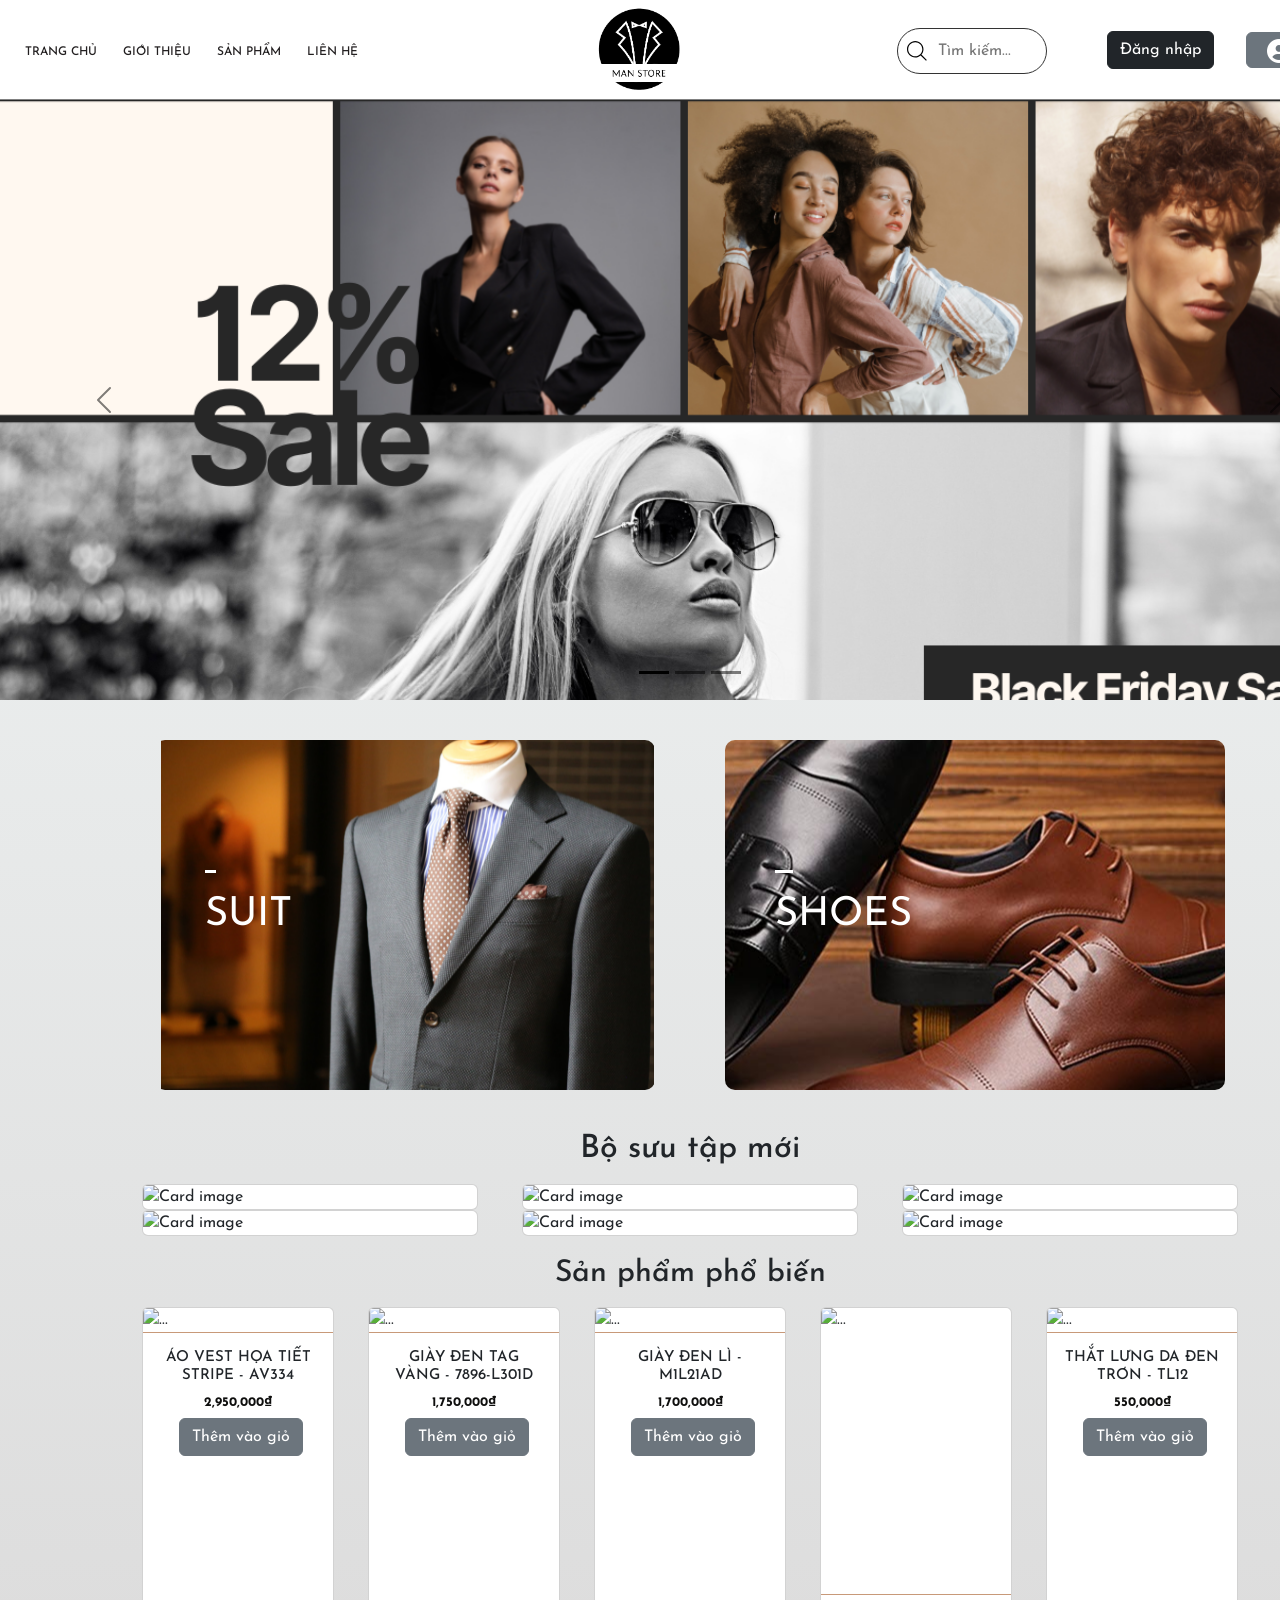
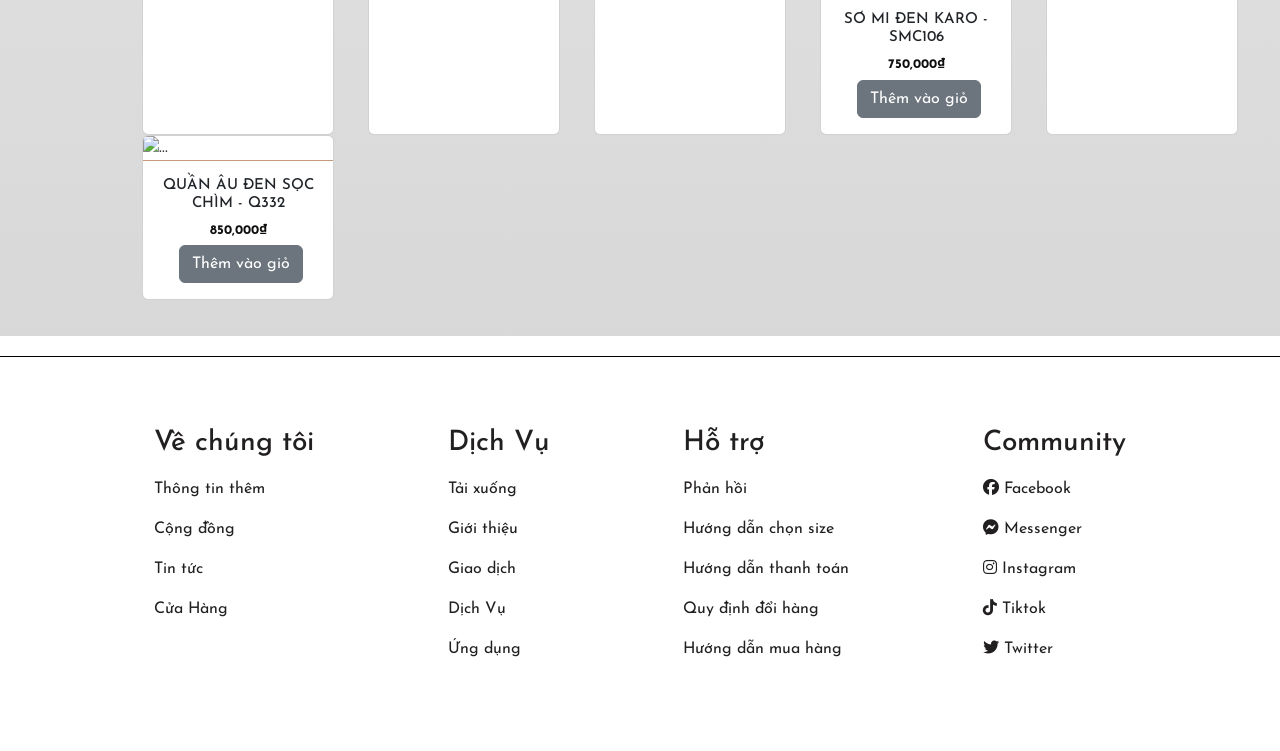
==== commit c6bc1431: "sửa thanh tìm kiếm" ====
--- a/store/index.html
+++ b/store/index.html
@@ -26,7 +26,7 @@
     <link rel="stylesheet" rel="preconnect"
         href="https://cdnjs.cloudflare.com/ajax/libs/font-awesome/6.2.0/css/all.min.css" />
     <link rel="stylesheet" href="./main.css">
-    <title> Man Store</title>
+    <title>Shop Man</title>
 </head>
 
 <body >
@@ -84,12 +84,22 @@
             <div id="right-header">
                 <div class="input">
                     <div class="input-group mb-3 relative myDIV">
-                        <input type="text" class="input-search form-control" placeholder="Tìm kiếm..."
-                            aria-label="Recipient's username" aria-describedby="button-addon2">
-
-                        <button class="btn  log-button btn-outline-secondary"
+                        <div class="container-input">
+                            <input type="text" placeholder="Tìm kiếm..." name="text" class="input-search">
+                            <div class="log-button">
+                                <svg fill="#000000" width="20px" height="20px" viewBox="0 0 1920 1920" xmlns="http://www.w3.org/2000/svg">
+                                <path d="M790.588 1468.235c-373.722 0-677.647-303.924-677.647-677.647 0-373.722 303.925-677.647 677.647-677.647 373.723 0 677.647 303.925 677.647 677.647 0 373.723-303.924 677.647-677.647 677.647Zm596.781-160.715c120.396-138.692 193.807-319.285 193.807-516.932C1581.176 354.748 1226.428 0 790.588 0S0 354.748 0 790.588s354.748 790.588 790.588 790.588c197.647 0 378.24-73.411 516.932-193.807l516.028 516.142 79.963-79.963-516.142-516.028Z" fill-rule="evenodd"></path>
+                                </svg>
+                            </div>
+                        </div>
+                          
+
+                        <!-- <input type="text" class="input-search form-control" placeholder="Tìm kiếm..."
+                            aria-label="Recipient's username" aria-describedby="button-addon2"> -->
+
+                        <!-- <button class="btn  log-button btn-outline-secondary"
                             style="color: white; width: 40px; background-color: rgb(197, 183, 79);" type="button"
-                            id="button-addon2"><i class="fa-solid fa-magnifying-glass"></i></button>
+                            id="button-addon2"><i class="fa-solid fa-magnifying-glass"></i></button> -->
 
 
                         <div class="hide rounded">
--- a/store/main.css
+++ b/store/main.css
@@ -26,6 +26,31 @@
 .input {
     /* width: calc(100%/3); */
     margin-top: 18px;
+    width: 200px;
+}
+
+.container-input {
+    position: relative;
+  }
+.input-search {
+    width: 150px;
+    padding: 10px 0px 10px 40px;
+    border-radius: 9999px;
+    border: solid 1px #333;
+    transition: all .2s ease-in-out;
+    outline: none;
+    opacity: 8;
+}
+
+.container-input svg {
+    position: absolute;
+    top: 50%;
+    left: 10px;
+    transform: translate(0, -50%);
+  }
+
+.input-search:focus {
+    opacity: 1;
     width: 200px;
 }
 
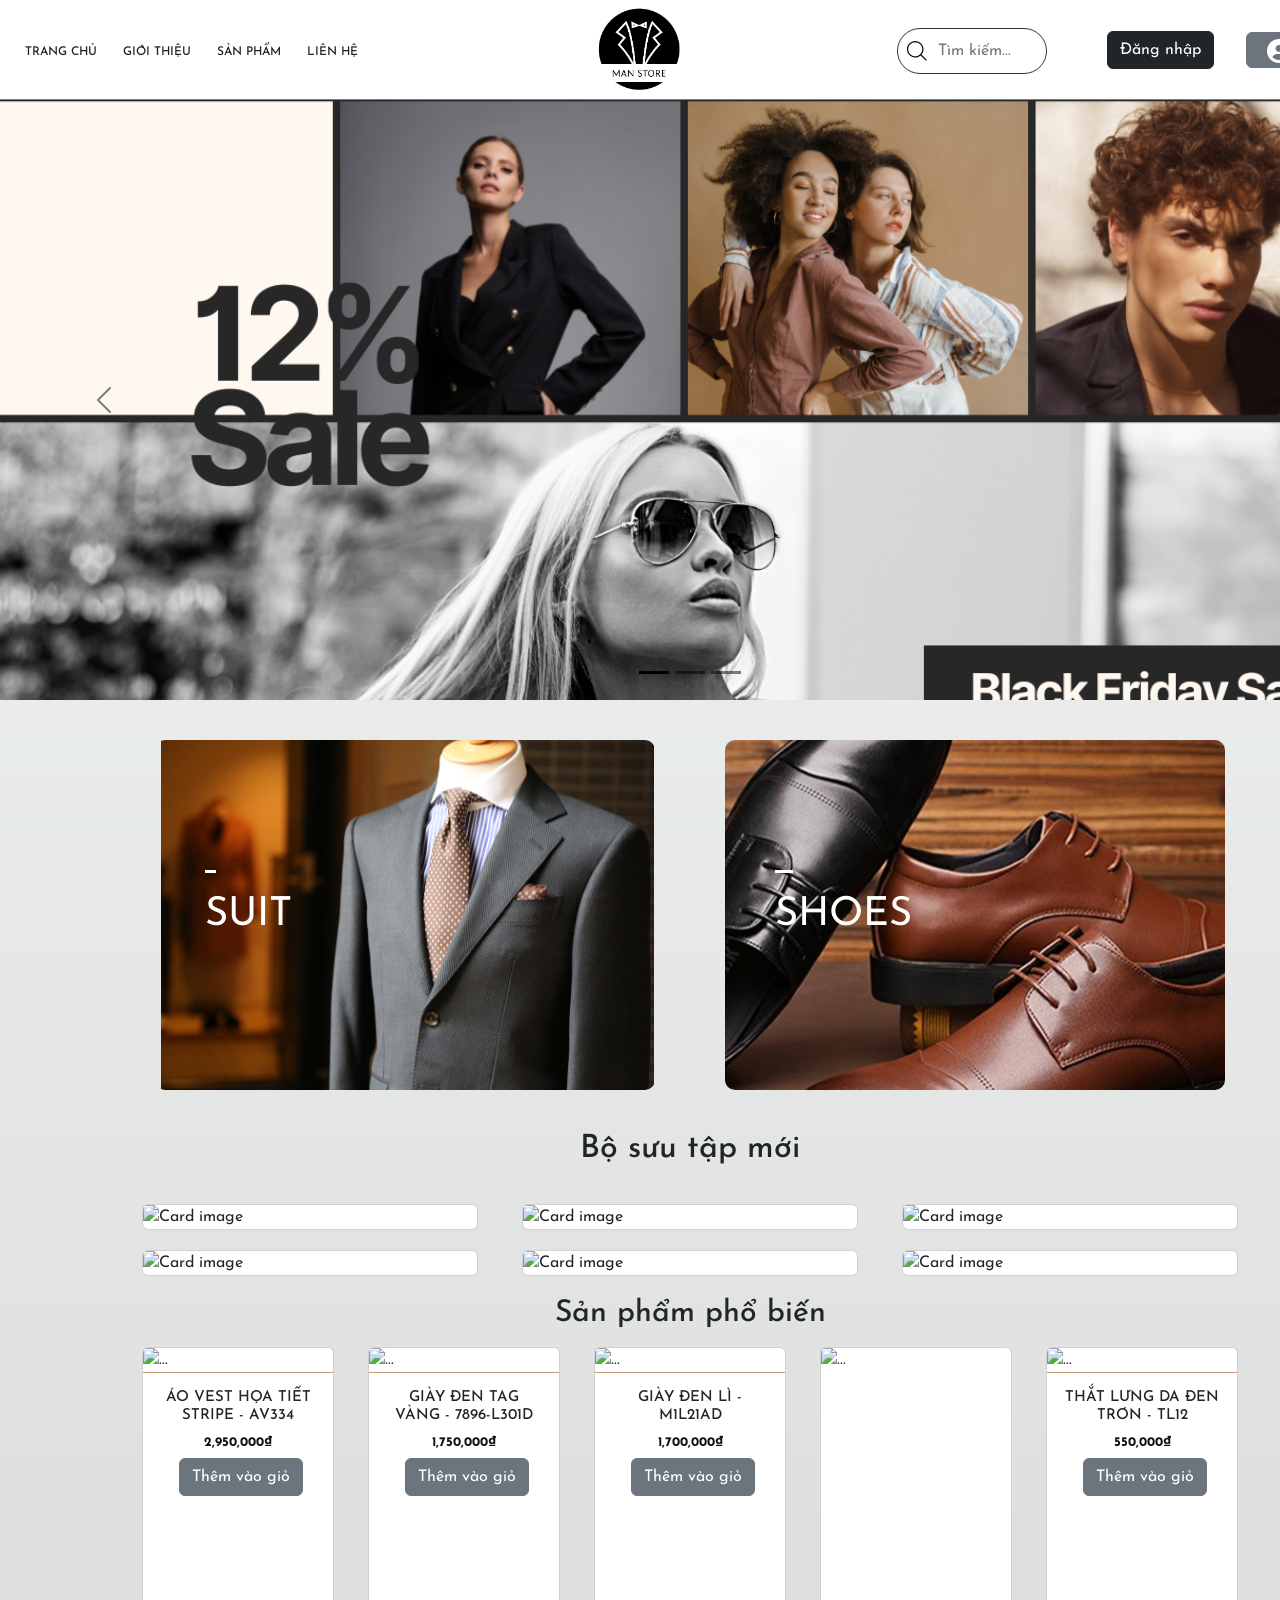
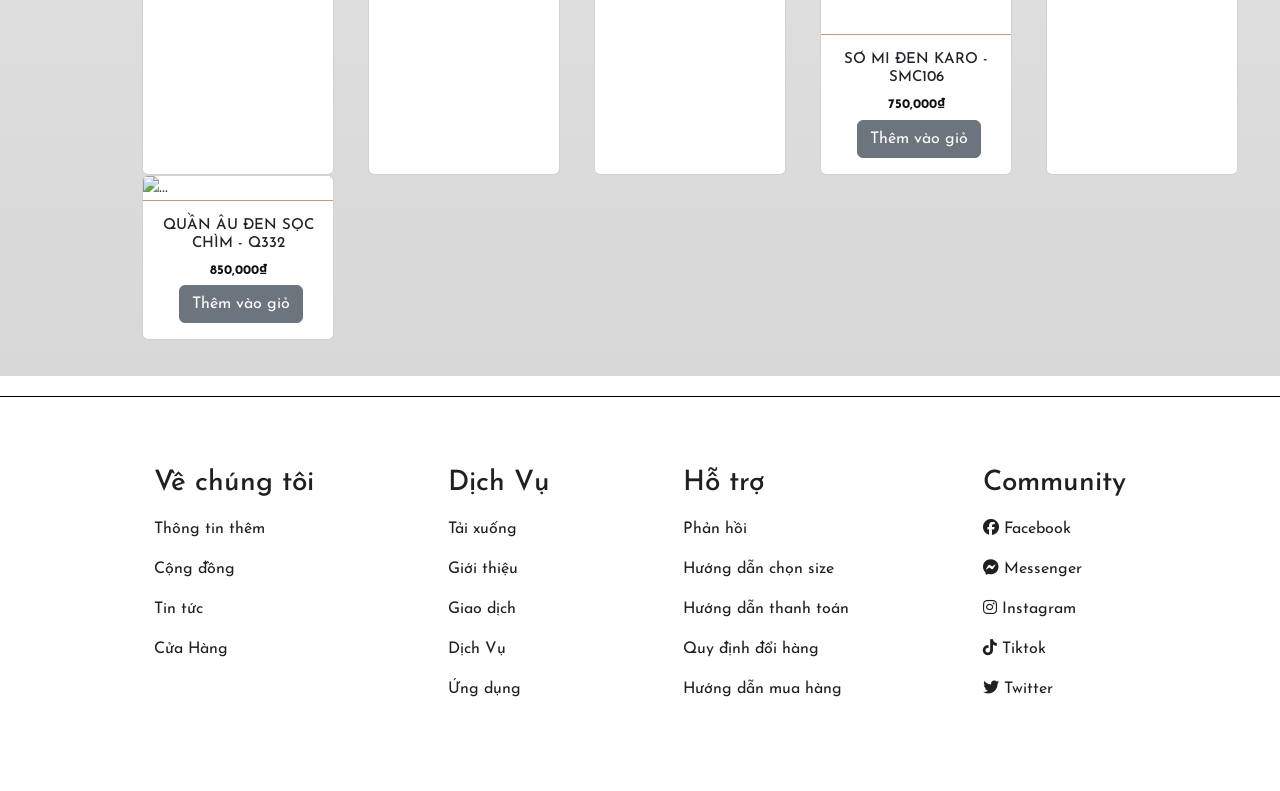
==== commit 98b8a57d: "fix hover nav" ====
--- a/store/index.html
+++ b/store/index.html
@@ -26,11 +26,11 @@
     <link rel="stylesheet" rel="preconnect"
         href="https://cdnjs.cloudflare.com/ajax/libs/font-awesome/6.2.0/css/all.min.css" />
     <link rel="stylesheet" href="./main.css">
-    <title>Shop Man</title>
+    <title> Man Store</title>
 </head>
 
 <body >
-    <div >
+    
         <div id="header">
             <nav class="navbar navbar-expand-lg navbar-light " id="color" style="position: relative;">
                 <div class="container-fluid">
@@ -616,7 +616,7 @@
     </div>
     
 
-    </div>
+    
 
    <script src="main.js" type="text/javascript"></script>
    <script src="search.js" type="text/javascript"></script>
--- a/store/main.css
+++ b/store/main.css
@@ -81,15 +81,18 @@
     width: 1380px;
     height: 100px;
     background-color: #fff;
-}
-
-.header_two{
     position: sticky;
     top: 0;
-    z-index: 99;
-    background-color: #fff;
-}
-
+    z-index: 10;
+}
+/* css lai boostrap */
+.carousel-control-next{
+    width: 10% !important;
+}
+
+.mg{
+    margin-top: 20px;
+}
 
 
 #navbarNav {
@@ -517,18 +520,21 @@
     display: none;
     position: absolute;
     background-color: #f1f1f1;
-    min-width: 160px;
+    min-width: 140px;
     box-shadow: 0px 8px 16px 0px rgba(0,0,0,0.2);
     z-index: 1;
 }
 
 .dropdown-content a {
     color: black;
-    padding: 12px 16px;
+    margin-top: 15px;
     text-decoration: none;
     display: block;
-}
-
+    font-size: 14px;
+}
+.dropdown-content a:last-child{
+    margin-bottom: 10px;
+}
 .dropdown-content a:hover {background-color: #ddd;}
 
 .nav-item:hover .dropdown-content {display: block;}
@@ -635,7 +641,7 @@
     position: absolute;
     top: 200px;
     width: 100%;
-    z-index: 0;
+    z-index: 5;
     height: 1000px;
 }
 .bg-cover{
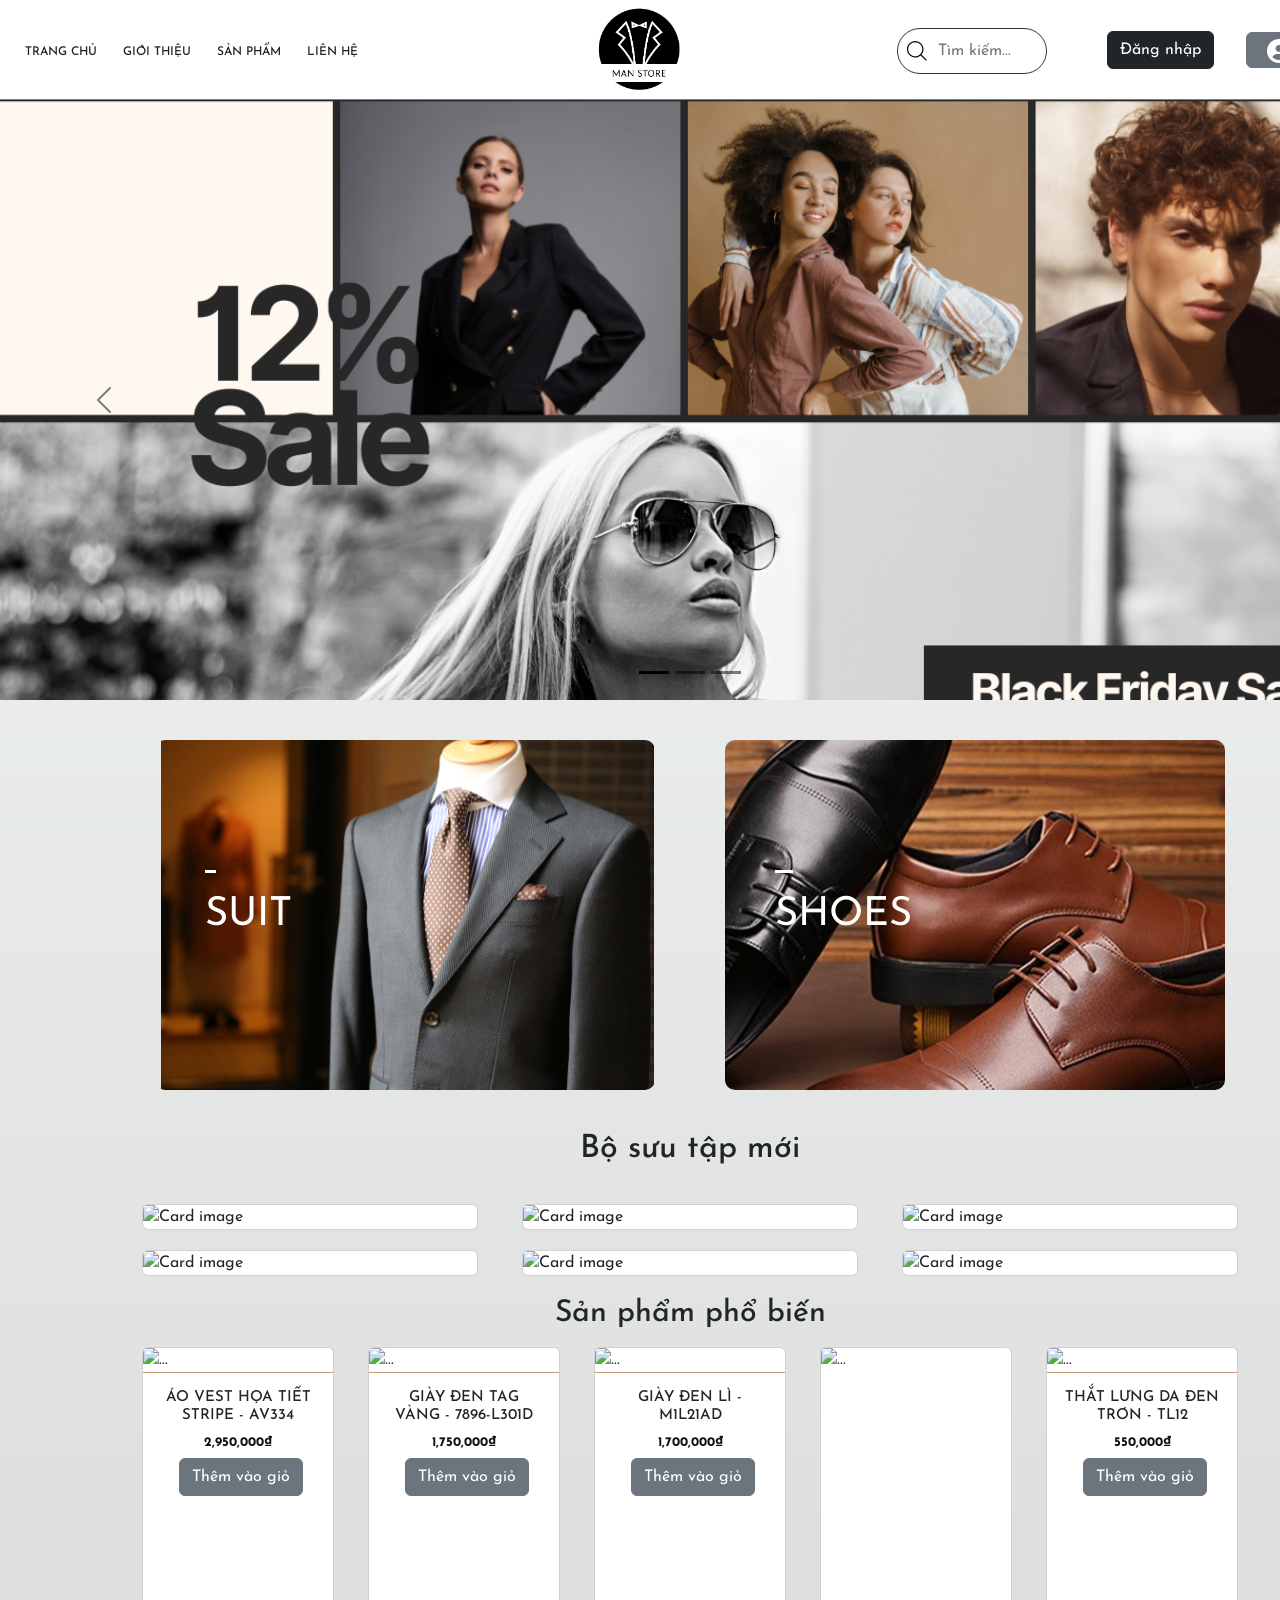
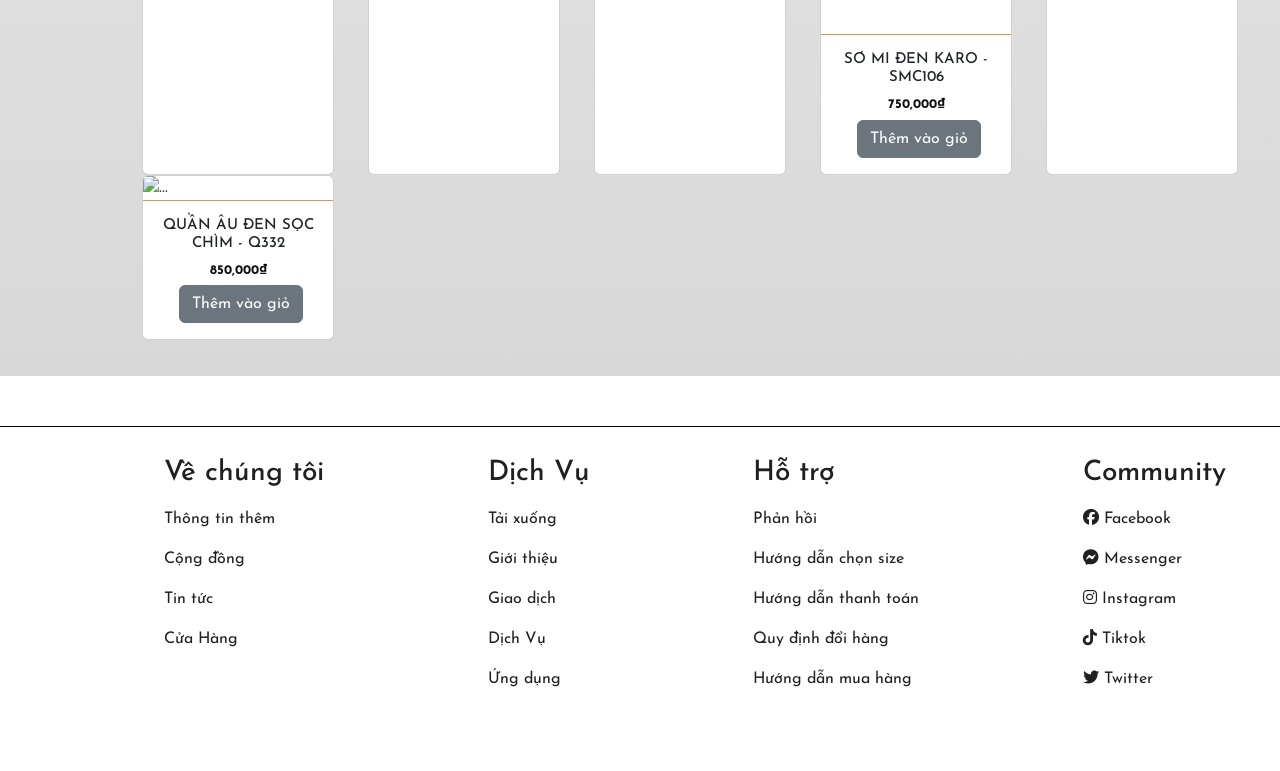
==== commit 16403320: "nav and footer" ====
--- a/store/index.html
+++ b/store/index.html
@@ -37,7 +37,7 @@
                     <div class="collapse navbar-collapse" id="navbarNav">
                         <ul class="navbar-nav">
                             <li class="nav-item">
-                                <a class="nav-link" id="Home" aria-current="page" href="#">Trang chủ</a>
+                                <a class="nav-link" id="Home" aria-current="page" href="/store/index.html">Trang chủ</a>
 
                             </li>
 
@@ -53,7 +53,7 @@
                                     <a href="../Store/quanau/quanau.html">Quần Âu</a>
                                     <a href="../Store/giayda/giayda.html">Giày Da</a>
                                     <a href="../Store/thatlung/thatlung.html">Thắt Lưng</a>
-                                    <a href="../Store/aosomi/aosomi.html">Áo sơ mi</a>
+                                    <a href="../store/aosomi/aosomi.html">Áo sơ mi</a>
                                 </div>
                             </li>
 
@@ -67,14 +67,11 @@
                     </div>
                 </div>
 
-                <div class="alert alert-success" id="success-alert"
-                    style="display: none; position: absolute; right: 0; top: 0; margin-top: 60px;">
-                    <strong>Thành công! </strong> Sản phẩm đã được thêm vào giỏ hàng
-                </div>
+                
             </nav>
             <div class="logo">
                 <a href="index.html">
-                    <img src="assets/images/logo.png" alt=""
+                    <img src="/store/assets/images/logo.png" alt=""
                         style="width: 88px;height: auto;">
                 </a>
             </div>
@@ -136,6 +133,10 @@
                             </div>
                         </div>
                     </div>
+                        <div class="alert alert-success" id="success-alert"
+                            style="display: none; position: absolute; right: 0; top: 60px; margin-top: 60px;">
+                            <strong>Thành công! </strong> Sản phẩm đã được thêm vào giỏ hàng
+                        </div>
                 </div>
 
                 <div class="login">
@@ -198,10 +199,6 @@
 
         </div>
 
-        <div class="header_two">
-            
-        </div>
-
 
 
 
@@ -621,6 +618,72 @@
    <script src="main.js" type="text/javascript"></script>
    <script src="search.js" type="text/javascript"></script>
    <script src="LocalSearch.js" type="text/javascript"></script>
+   <script>
+        var quantity = 0;
+        var quantity2 = 0;
+        var price = 0;
+        var emptyName = ' ';
+        var lineCounter = 1;
+
+        var quantityElement = document.getElementById('quantity');
+        var quantityElement2 = document.getElementById('quantity2');
+        var priceElement = document.getElementById('price');
+        var TakeName = document.querySelector('#TakeName');
+        const buyBtns = document.querySelectorAll('.BuyItem');
+        console.log(buyBtns);
+
+        for (var i = 0; i < buyBtns.length; i++) {
+            buyBtns[i].addEventListener('click', function (e) {
+                $("#success-alert").fadeTo(2000, 500).slideUp(500, function () {
+                    $("#success-alert").slideUp(500);
+                });
+
+                var productPrice = parseInt(this.getAttribute('data-price'));
+                var dataText = this.getAttribute('data-text');
+                console.log(dataText);
+
+                quantity++;
+                quantity2++;
+                price += productPrice;
+                var formattedPrice = new Intl.NumberFormat('vi-VN', { style: 'currency', currency: 'VND' }).format(price);
+
+                var linePrefix = lineCounter + '. ';
+                lineCounter++;
+                TakeName.textContent += linePrefix + dataText + " | ";
+                quantityElement.textContent = quantity;
+                quantityElement2.textContent = quantity2;
+                priceElement.textContent = formattedPrice;
+            });
+        }
+
+        resetButton.addEventListener('click', function () {
+            quantity = 0;
+            quantity2 = 0;
+            price = 0;
+            emptyName = ' ';
+            lineCounter = 1;
+
+            quantityElement.textContent = quantity;
+            quantityElement2.textContent = quantity2;
+            priceElement.textContent = price;
+            TakeName.innerText = emptyName;
+        });
+    </script>
+
+    <!-- ẩn hiện đặt hàng -->
+    <script>
+        var toggleButton2 = document.querySelector(".toggleButton2");
+        var redBox = document.getElementById("redBox");
+
+        toggleButton2.addEventListener("click", function () {
+            if (redBox.style.display == 'none') {
+                redBox.style.display = 'block'
+            }
+            else {
+                redBox.style.display = 'none'
+            }
+        });
+</script>
 </body>
 
 </html>
--- a/store/main.css
+++ b/store/main.css
@@ -5,7 +5,9 @@
     padding: 0;
     box-sizing: border-box;
 }
-
+a{
+    text-decoration: none;
+}
 body {
     /* font-family: 'Roboto', sans-serif; */
     font-family: 'Josefin Sans', sans-serif;
@@ -466,10 +468,12 @@
     border-top: 1px solid #000;
     display : flex ;
     justify-content: space-evenly;
-    margin: 20px 0;
+    
     background: #fff;
-    padding: 70px 20px;
+    margin: 50px auto;
+    padding: 30px 0;
     color: #221F20;
+    width: 1390px;
 
 }
 
@@ -527,13 +531,13 @@
 
 .dropdown-content a {
     color: black;
-    margin-top: 15px;
+    padding: 8px 0;
     text-decoration: none;
     display: block;
     font-size: 14px;
 }
 .dropdown-content a:last-child{
-    margin-bottom: 10px;
+    padding-bottom: 10px;
 }
 .dropdown-content a:hover {background-color: #ddd;}
 
